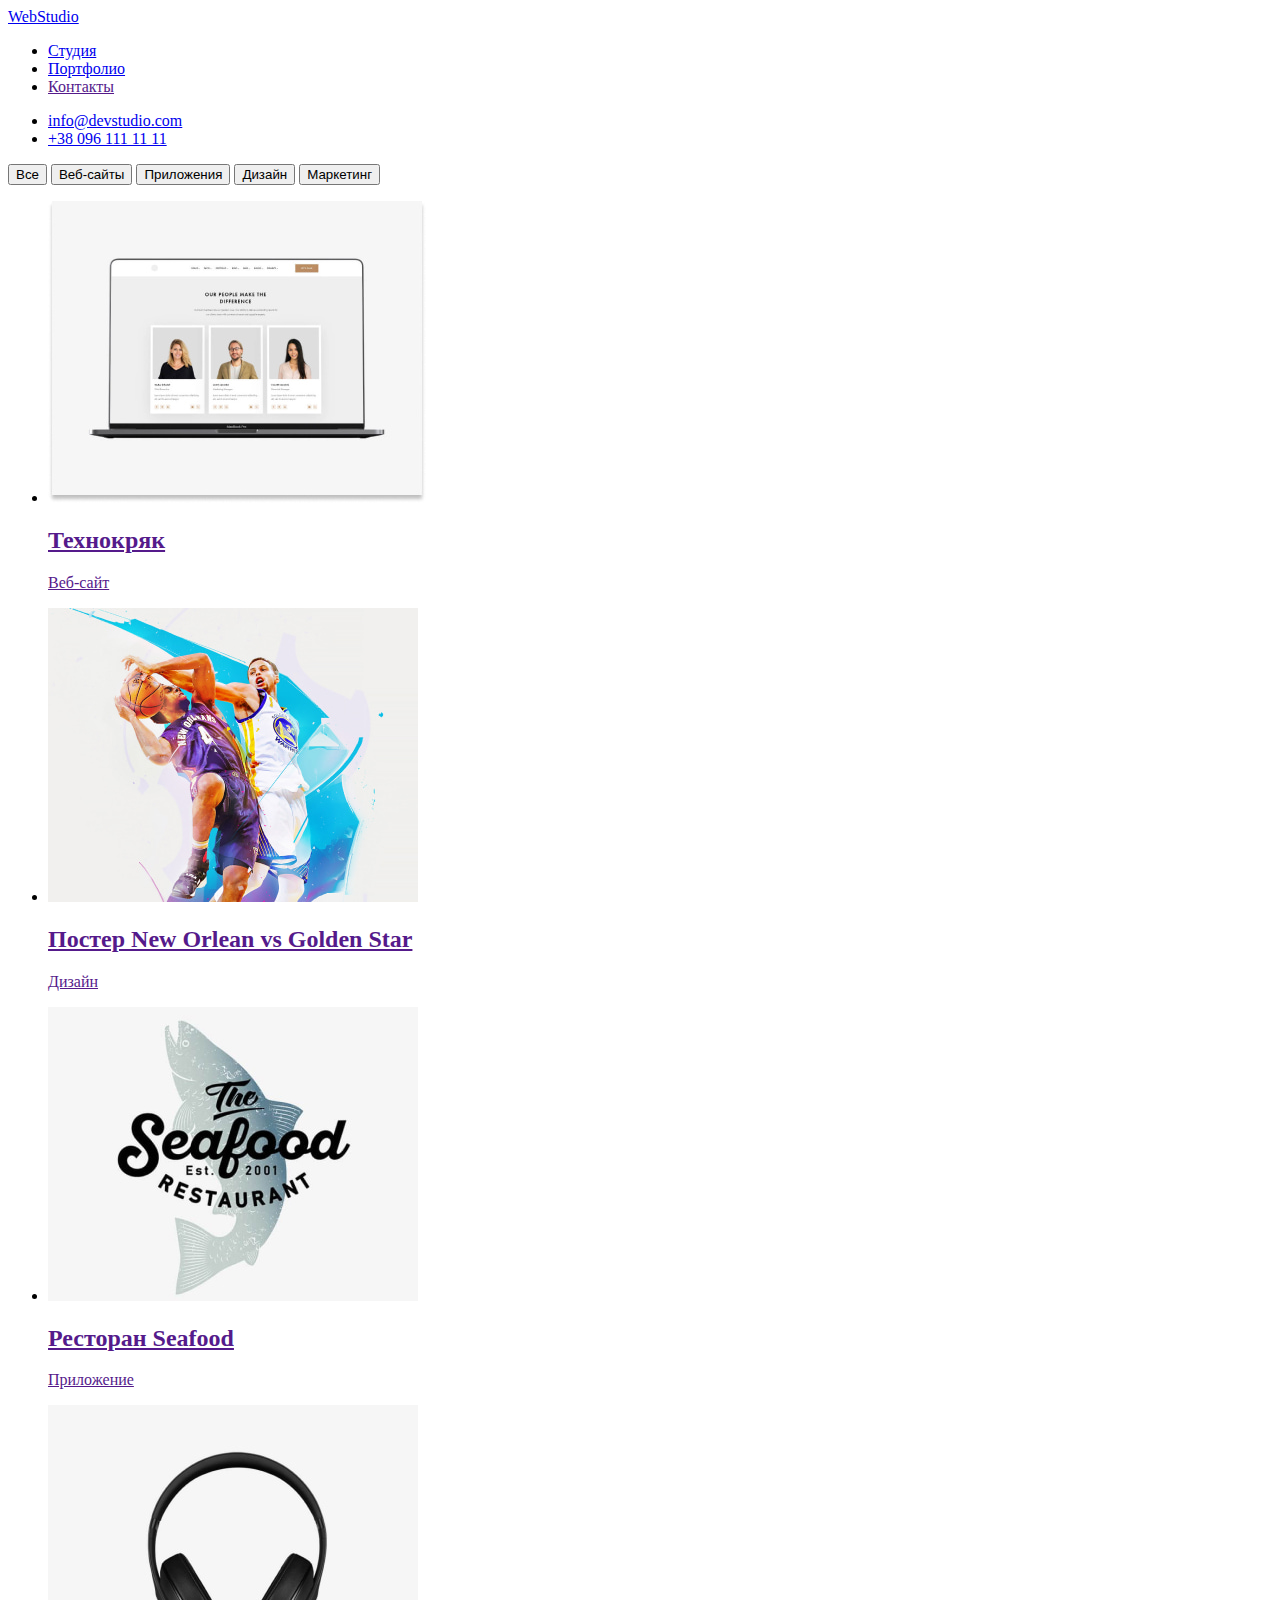
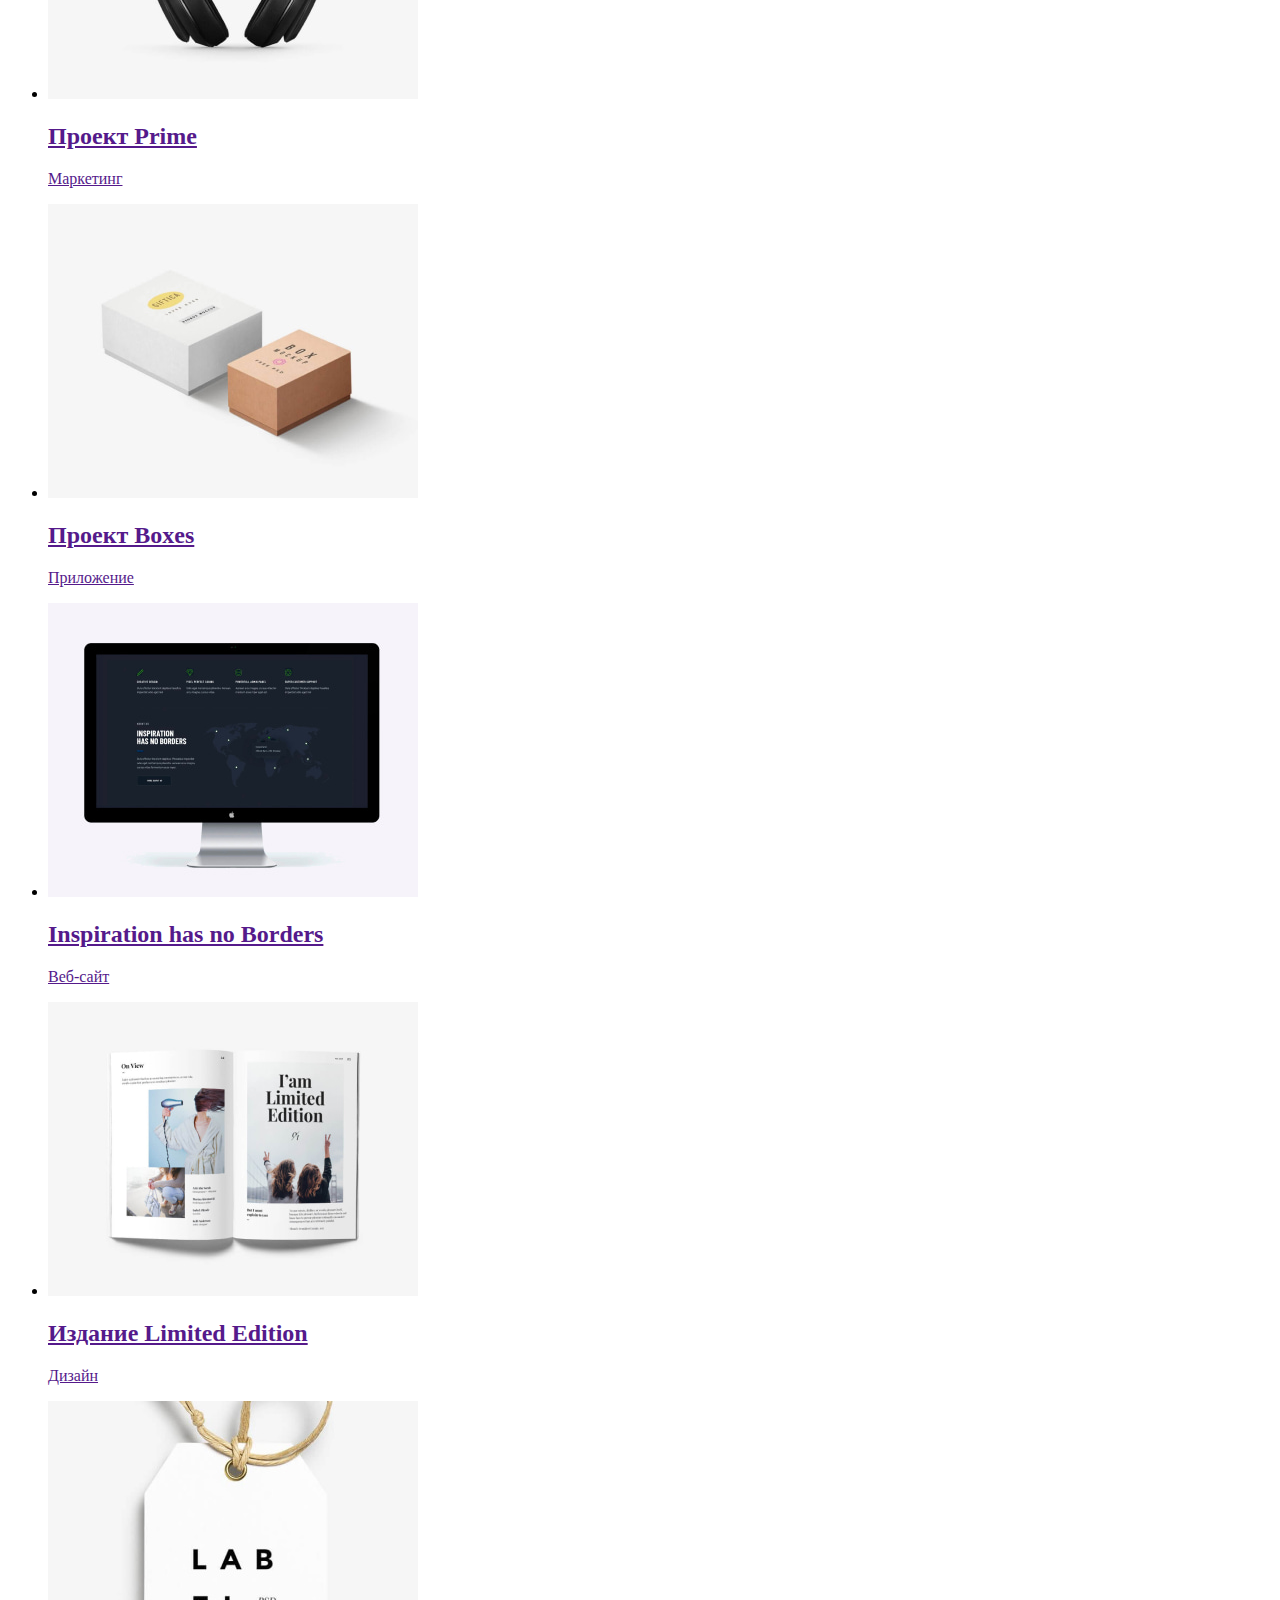
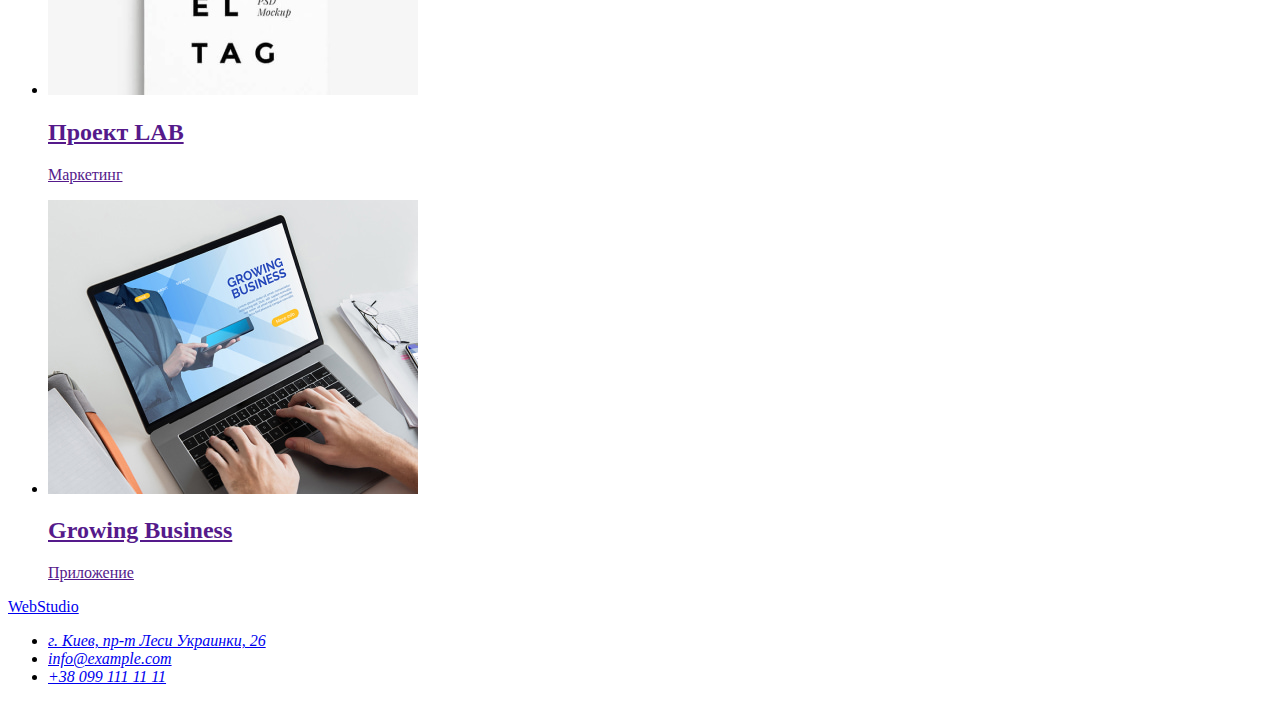
==== portfolio.html @ 4ef2dd2e "Add Portfolio HTML" ====
<!DOCTYPE html>
<html lang="en">
<head>
	<meta charset="UTF-8">
	<meta http-equiv="X-UA-Compatible" content="IE=edge">
	<meta name="viewport" content="width=device-width, initial-scale=1.0">
	<title>Portfolio</title>
</head>
<body>
	<!-- Хедер -->
	<header>
		<nav>
			<a href="./index.html" lang="en">WebStudio</a>
	
			<ul>
				<li><a href="/index.html">Студия</a></li>
				<li><a href="./portfolio.html">Портфолио</a></li>
				<li><a href="">Контакты</a></li>
			</ul>
		</nav>
		<ul>
			<li><a href="mailto:info@devstudio.com">info@devstudio.com</a></li>
			<li><a href="tel:+380961111111">+38 096 111 11 11</a></li>
		</ul>
	</header>
	<!-- Уникальный контент -->
	<main>
		<!-- Фильтр страницы "Портфолио" -->
		<section>
			<H1 hidden>Портфолио</H1>			
				<button type="button">Все</button>
				<button type="button">Веб-сайты</button>
				<button type="button">Приложения</button>
				<button type="button">Дизайн</button>
				<button type="button">Маркетинг</button>
			<!-- Портфолио -->
			<ul>
				<li>
					<a href="">
					<img src="./images/pf-img-1.jpg" alt="">
					<h2>Технокряк</h2>
					<p>Веб-сайт</p>
				</a>	
				</li>
				<li>
					<a href="">
					<img src="./images/pf-img-2.jpg" alt="">
					<h2>Постер New Orlean vs Golden Star</h2>
					<p>Дизайн</p>
					</a>
				</li>
				<li>
					<a href="">
					<img src="./images/pf-img-3.jpg" alt="">
					<h2>Ресторан Seafood</h2>
					<p>Приложение</p>
					</a>
				</li>
				<li>
					<a href="">
					<img src="./images/pf-img-4.jpg" alt="">
					<h2>Проект Prime</h2>
					<p>Маркетинг</p>
					</a>
				</li>
				<li>
					<a href="">
					<img src="./images/pf-img-5.jpg" alt="">
					<h2>Проект Boxes</h2>
					<p>Приложение</p>
					</a>					
				</li>
				<li>
					<a href="">
					<img src="./images/pf-img-6.jpg" alt="">
					<h2>Inspiration has no Borders</h2>
					<p>Веб-сайт</p>
					</a>					
				</li>
				<li>
					<a href="">
					<img src="./images/pf-img-7.jpg" alt="">
					<h2>Издание Limited Edition</h2>
					<p>Дизайн</p>
					</a>					
				</li>
				<li>
					<a href="">
					<img src="./images/pf-img-8.jpg" alt="">
					<h2>Проект LAB</h2>
					<p>Маркетинг</p>
					</a>
				</li>
				<li>
					<a href="">
					<img src="./images/pf-img-9.jpg" alt="">
					<h2>Growing Business</h2>
					<p>Приложение</p>
					</a>
				</li>
			</ul>
		</section>
	</main>
		<!-- Футер -->
		<footer>
			<a href="./index.html">WebStudio</a>
			<address>
				<ul>
					<li>
						<a href="https://goo.gl/maps/y68GMaV9kRyxERHZA" target="blank" rel="noopener noreferrer">г. Киев, пр-т
							Леси Украинки, 26</a>
					</li>
					<li>
						<a href="mailto:info@example.com">info@example.com</a>
					</li>
					<li>
						<a href="tel:+380991111111">+38 099 111 11 11</a>
					</li>
				</ul>
			</address>
		</footer>
</body>
</html>
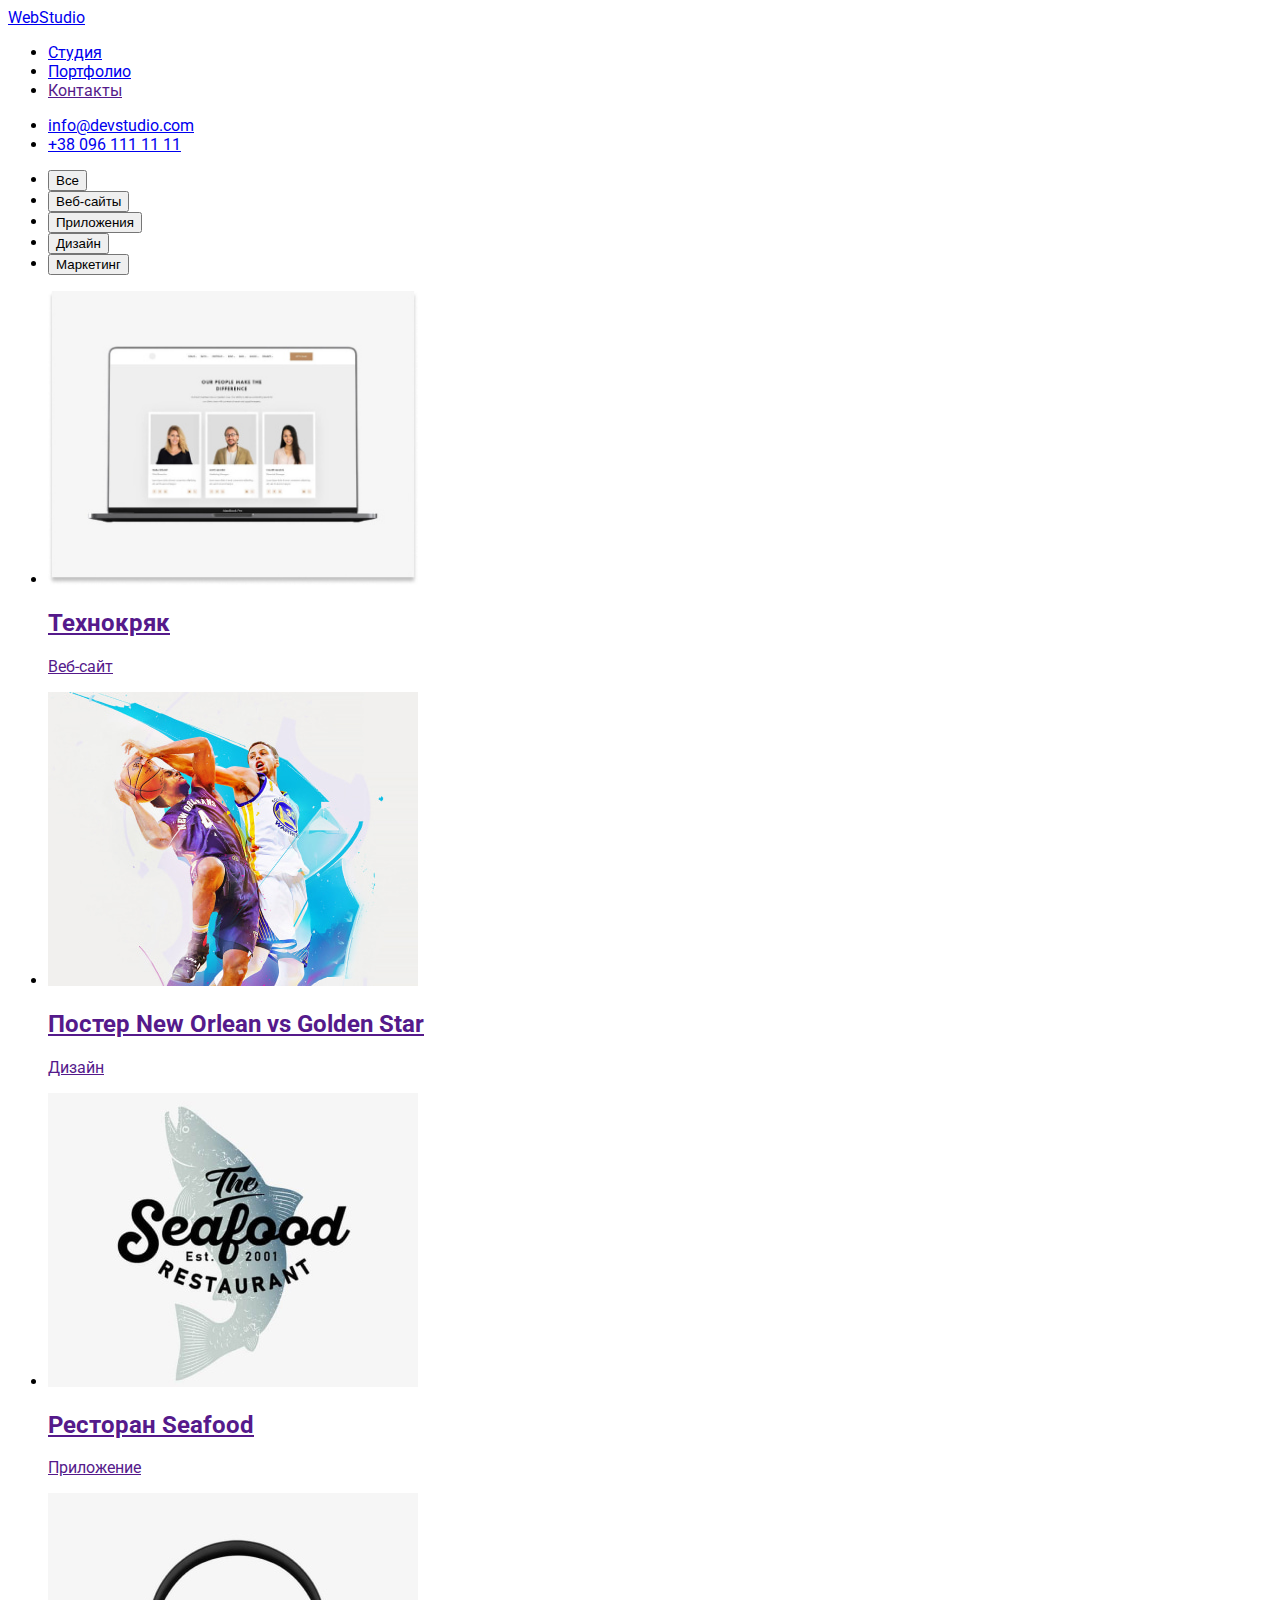
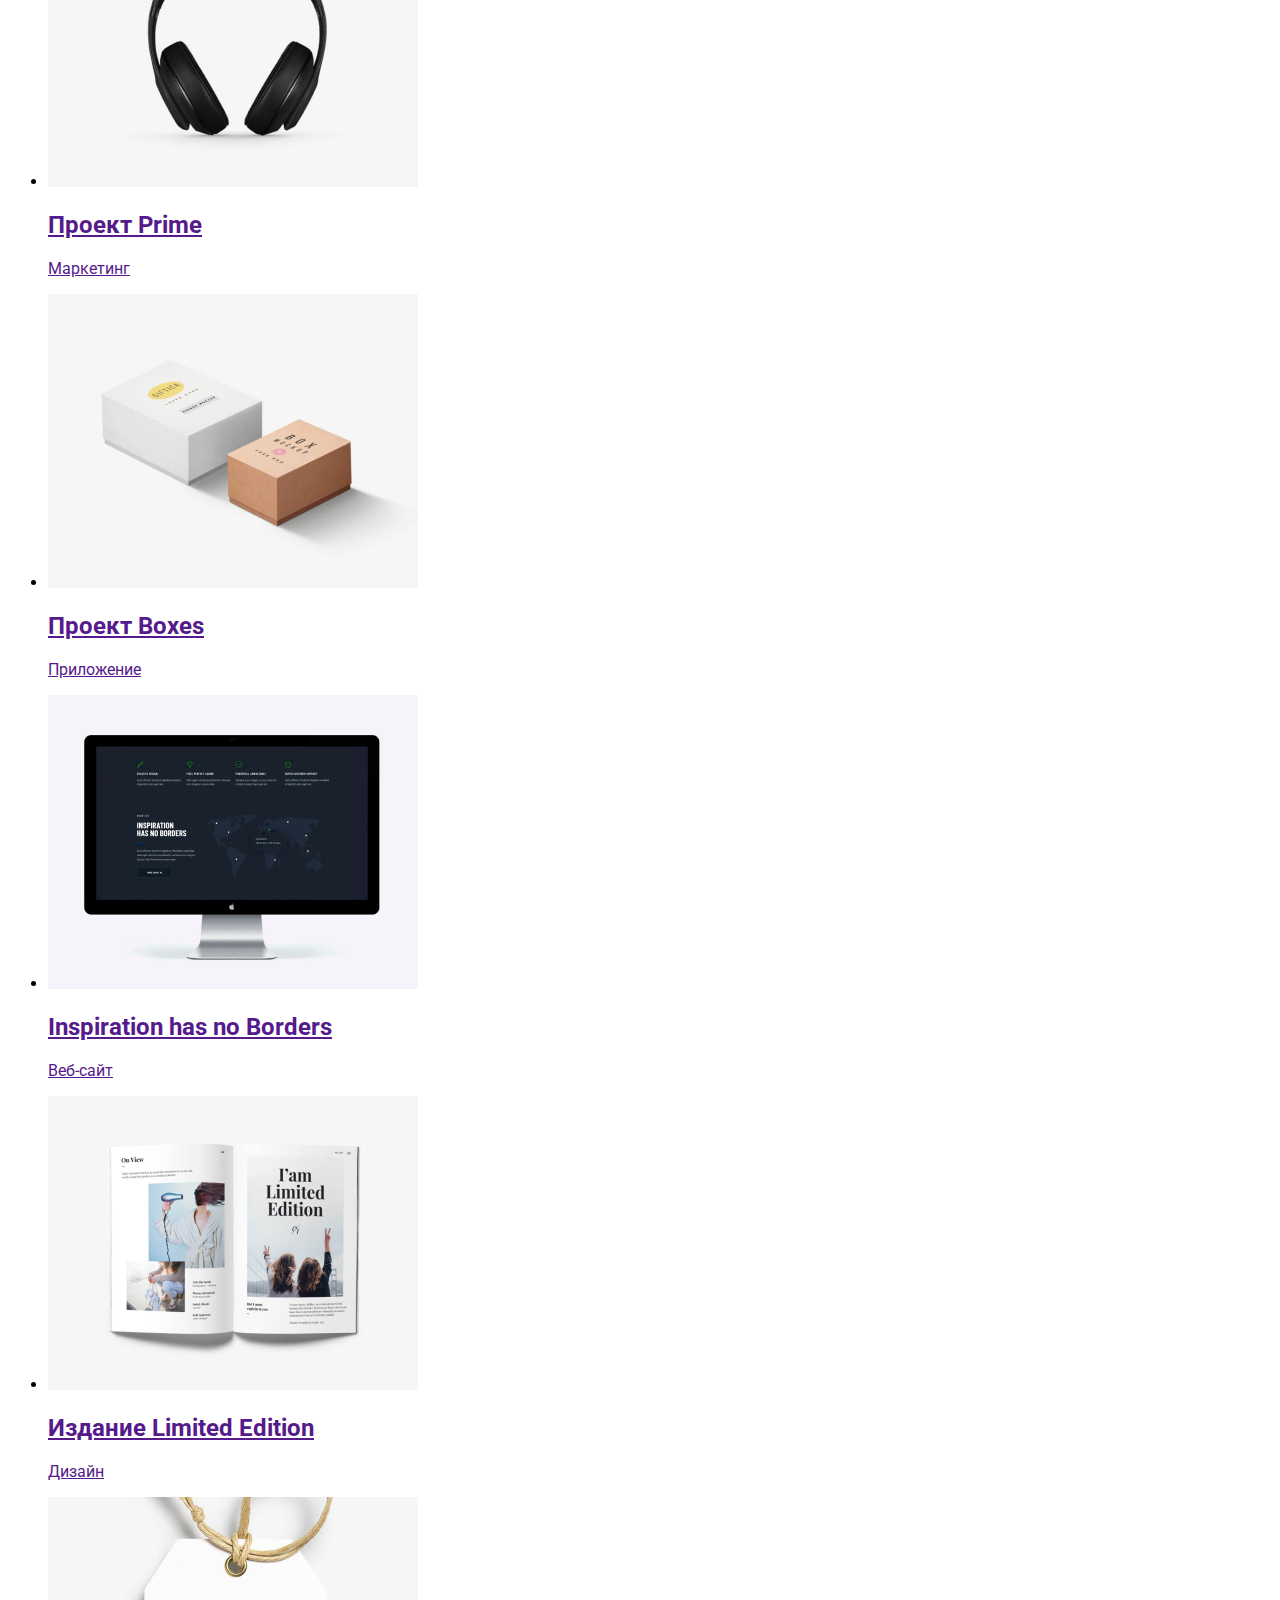
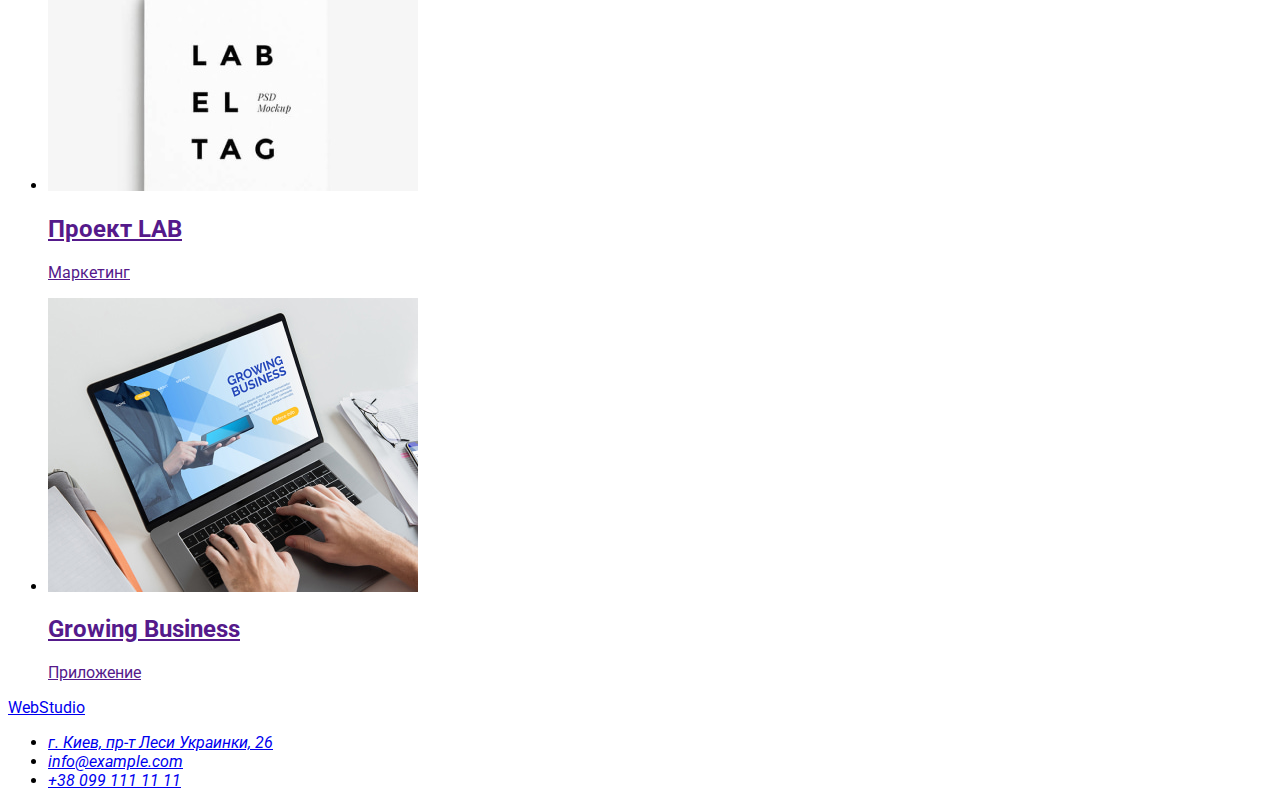
==== commit a88d3f76: "Добавление классов и файла стилей" ====
--- a/portfolio.html
+++ b/portfolio.html
@@ -5,119 +5,127 @@
 	<meta http-equiv="X-UA-Compatible" content="IE=edge">
 	<meta name="viewport" content="width=device-width, initial-scale=1.0">
 	<title>Portfolio</title>
+	<link rel="preconnect" href="https://fonts.googleapis.com">
+	<link rel="preconnect" href="https://fonts.gstatic.com" crossorigin>
+	<link
+		href="https://fonts.googleapis.com/css2?family=Raleway:wght@700&family=Roboto:wght@400;500;700;900&display=swap"
+		rel="stylesheet">
+	<link rel="stylesheet" href="./css/styles.css">
 </head>
+
 <body>
 	<!-- Хедер -->
-	<header>
-		<nav>
-			<a href="./index.html" lang="en">WebStudio</a>
-	
-			<ul>
-				<li><a href="/index.html">Студия</a></li>
-				<li><a href="./portfolio.html">Портфолио</a></li>
-				<li><a href="">Контакты</a></li>
+	<header class="header">
+		<nav class="nav">
+			<a class="header-logo" href="./index.html" lang="en">WebStudio</a>
+			<ul class="nav-list">
+				<li class="nav-link"><a href="./index.html">Студия</a></li>
+				<li class="nav-link"><a href="./portfolio.html">Портфолио</a></li>
+				<li class="nav-link"><a href="">Контакты</a></li>
 			</ul>
 		</nav>
-		<ul>
-			<li><a href="mailto:info@devstudio.com">info@devstudio.com</a></li>
-			<li><a href="tel:+380961111111">+38 096 111 11 11</a></li>
+		<ul class="auth-nav">
+			<li class="outh-link"><a class="outh-mail" href="mailto:info@devstudio.com">info@devstudio.com</a></li>
+			<li class="outh-link"><a class="header-phone" href="tel:+380961111111">+38 096 111 11 11</a></li>
 		</ul>
 	</header>
 	<!-- Уникальный контент -->
 	<main>
 		<!-- Фильтр страницы "Портфолио" -->
-		<section>
-			<H1 hidden>Портфолио</H1>			
-				<button type="button">Все</button>
-				<button type="button">Веб-сайты</button>
-				<button type="button">Приложения</button>
-				<button type="button">Дизайн</button>
-				<button type="button">Маркетинг</button>
+		<section class="portfolio">
+			<H1 class="portfolio-title" hidden>Портфолио</H1>
+			<ul>
+				<li><button class="portfolio-btn" type="button">Все</button></li>
+				<li><button class="portfolio-btn" type="button">Веб-сайты</button></li>
+				<li><button class="portfolio-btn" type="button">Приложения</button></li>
+				<li><button class="portfolio-btn" type="button">Дизайн</button></li>
+				<li><button class="portfolio-btn" type="button">Маркетинг</button></li>
+			</ul>
 			<!-- Портфолио -->
-			<ul>
-				<li>
+			<ul class="portfolio-list">
+				<li class="portfolio-item">
 					<a href="">
-					<img src="./images/pf-img-1.jpg" alt="">
-					<h2>Технокряк</h2>
-					<p>Веб-сайт</p>
-				</a>	
-				</li>
-				<li>
-					<a href="">
-					<img src="./images/pf-img-2.jpg" alt="">
-					<h2>Постер New Orlean vs Golden Star</h2>
-					<p>Дизайн</p>
+						<img src="./images/pf-img-1.jpg" alt="Ноутбук" width="370" height="294">
+						<h2 class="portfolio-item-ttl">Технокряк</h2>
+						<p class="portfolio-item-name">Веб-сайт</p>
 					</a>
 				</li>
-				<li>
+				<li class="portfolio-item">
 					<a href="">
-					<img src="./images/pf-img-3.jpg" alt="">
-					<h2>Ресторан Seafood</h2>
-					<p>Приложение</p>
+						<img src="./images/pf-img-2.jpg" alt="Два баскетболиста" width="370" height="294">
+						<h2 class="portfolio-item-ttl">Постер New Orlean vs Golden Star</h2>
+						<p class="portfolio-item-name">Дизайн</p>
 					</a>
 				</li>
-				<li>
+				<li class="portfolio-item">
 					<a href="">
-					<img src="./images/pf-img-4.jpg" alt="">
-					<h2>Проект Prime</h2>
-					<p>Маркетинг</p>
+						<img src="./images/pf-img-3.jpg" alt="Логотип ресторана" width="370" height="294">
+						<h2 class="portfolio-item-ttl">Ресторан Seafood</h2>
+						<p class="portfolio-item-name">Приложение</p>
 					</a>
 				</li>
-				<li>
+				<li class="portfolio-item">
 					<a href="">
-					<img src="./images/pf-img-5.jpg" alt="">
-					<h2>Проект Boxes</h2>
-					<p>Приложение</p>
-					</a>					
-				</li>
-				<li>
-					<a href="">
-					<img src="./images/pf-img-6.jpg" alt="">
-					<h2>Inspiration has no Borders</h2>
-					<p>Веб-сайт</p>
-					</a>					
-				</li>
-				<li>
-					<a href="">
-					<img src="./images/pf-img-7.jpg" alt="">
-					<h2>Издание Limited Edition</h2>
-					<p>Дизайн</p>
-					</a>					
-				</li>
-				<li>
-					<a href="">
-					<img src="./images/pf-img-8.jpg" alt="">
-					<h2>Проект LAB</h2>
-					<p>Маркетинг</p>
+						<img src="./images/pf-img-4.jpg" alt="Наушники" width="370" height="294">
+						<h2 class="portfolio-item-ttl">Проект Prime</h2>
+						<p class="portfolio-item-name">Маркетинг</p>
 					</a>
 				</li>
-				<li>
+				<li class="portfolio-item">
 					<a href="">
-					<img src="./images/pf-img-9.jpg" alt="">
-					<h2>Growing Business</h2>
-					<p>Приложение</p>
+						<img src="./images/pf-img-5.jpg" alt="Две коробки" width="370" height="294">
+						<h2 class="portfolio-item-ttl">Проект Boxes</h2>
+						<p class="portfolio-item-name">Приложение</p>
+					</a>
+				</li>
+				<li class="portfolio-item">
+					<a href="">
+						<img src="./images/pf-img-6.jpg" alt="Монитор компьютера" width="370" height="294">
+						<h2 class="portfolio-item-ttl">Inspiration has no Borders</h2>
+						<p class="portfolio-item-name">Веб-сайт</p>
+					</a>
+				</li>
+				<li class="portfolio-item">
+					<a href="">
+						<img src="./images/pf-img-7.jpg" alt="Открытая книга" width="370" height="294">
+						<h2 class="portfolio-item-ttl">Издание Limited Edition</h2>
+						<p class="portfolio-item-name">Дизайн</p>
+					</a>
+				</li>
+				<li class="portfolio-item">
+					<a href="">
+						<img src="./images/pf-img-8.jpg" alt="Бирка" width="370" height="294">
+						<h2 class="portfolio-item-ttl">Проект LAB</h2>
+						<p class="portfolio-item-name">Маркетинг</p>
+					</a>
+				</li>
+				<li class="portfolio-item">
+					<a href="">
+						<img src="./images/pf-img-9.jpg" alt="Работа за ноутбуком" width="370" height="294">
+						<h2 class="portfolio-item-ttl">Growing Business</h2>
+						<p class="portfolio-item-name">Приложение</p>
 					</a>
 				</li>
 			</ul>
 		</section>
 	</main>
-		<!-- Футер -->
-		<footer>
-			<a href="./index.html">WebStudio</a>
-			<address>
-				<ul>
-					<li>
-						<a href="https://goo.gl/maps/y68GMaV9kRyxERHZA" target="blank" rel="noopener noreferrer">г. Киев, пр-т
-							Леси Украинки, 26</a>
-					</li>
-					<li>
-						<a href="mailto:info@example.com">info@example.com</a>
-					</li>
-					<li>
-						<a href="tel:+380991111111">+38 099 111 11 11</a>
-					</li>
-				</ul>
-			</address>
-		</footer>
+	<!-- Футер -->
+	<footer class="footer">
+		<a class="footer-logo" href="./index.html">WebStudio</a>
+		<address class="address">
+			<ul class="address-list">
+				<li class="address-item">
+					<a class="address-link" href="https://goo.gl/maps/y68GMaV9kRyxERHZA" target="blank"
+						rel="noopener noreferrer">г. Киев, пр-т Леси Украинки, 26</a>
+				</li>
+				<li class="address-item">
+					<a class="address-mail" href="mailto:info@example.com">info@example.com</a>
+				</li>
+				<li class="address-item">
+					<a class="address-phone" href="tel:+380991111111">+38 099 111 11 11</a>
+				</li>
+			</ul>
+		</address>
+	</footer>
 </body>
 </html>--- a/css/styles.css
+++ b/css/styles.css
@@ -0,0 +1,9 @@
+/* 
+
+#212121 цвет заголовков текста
+#757575 увет текста в Р-шках
+
+*/
+body {
+  font-family: Roboto, sans-serif;
+}
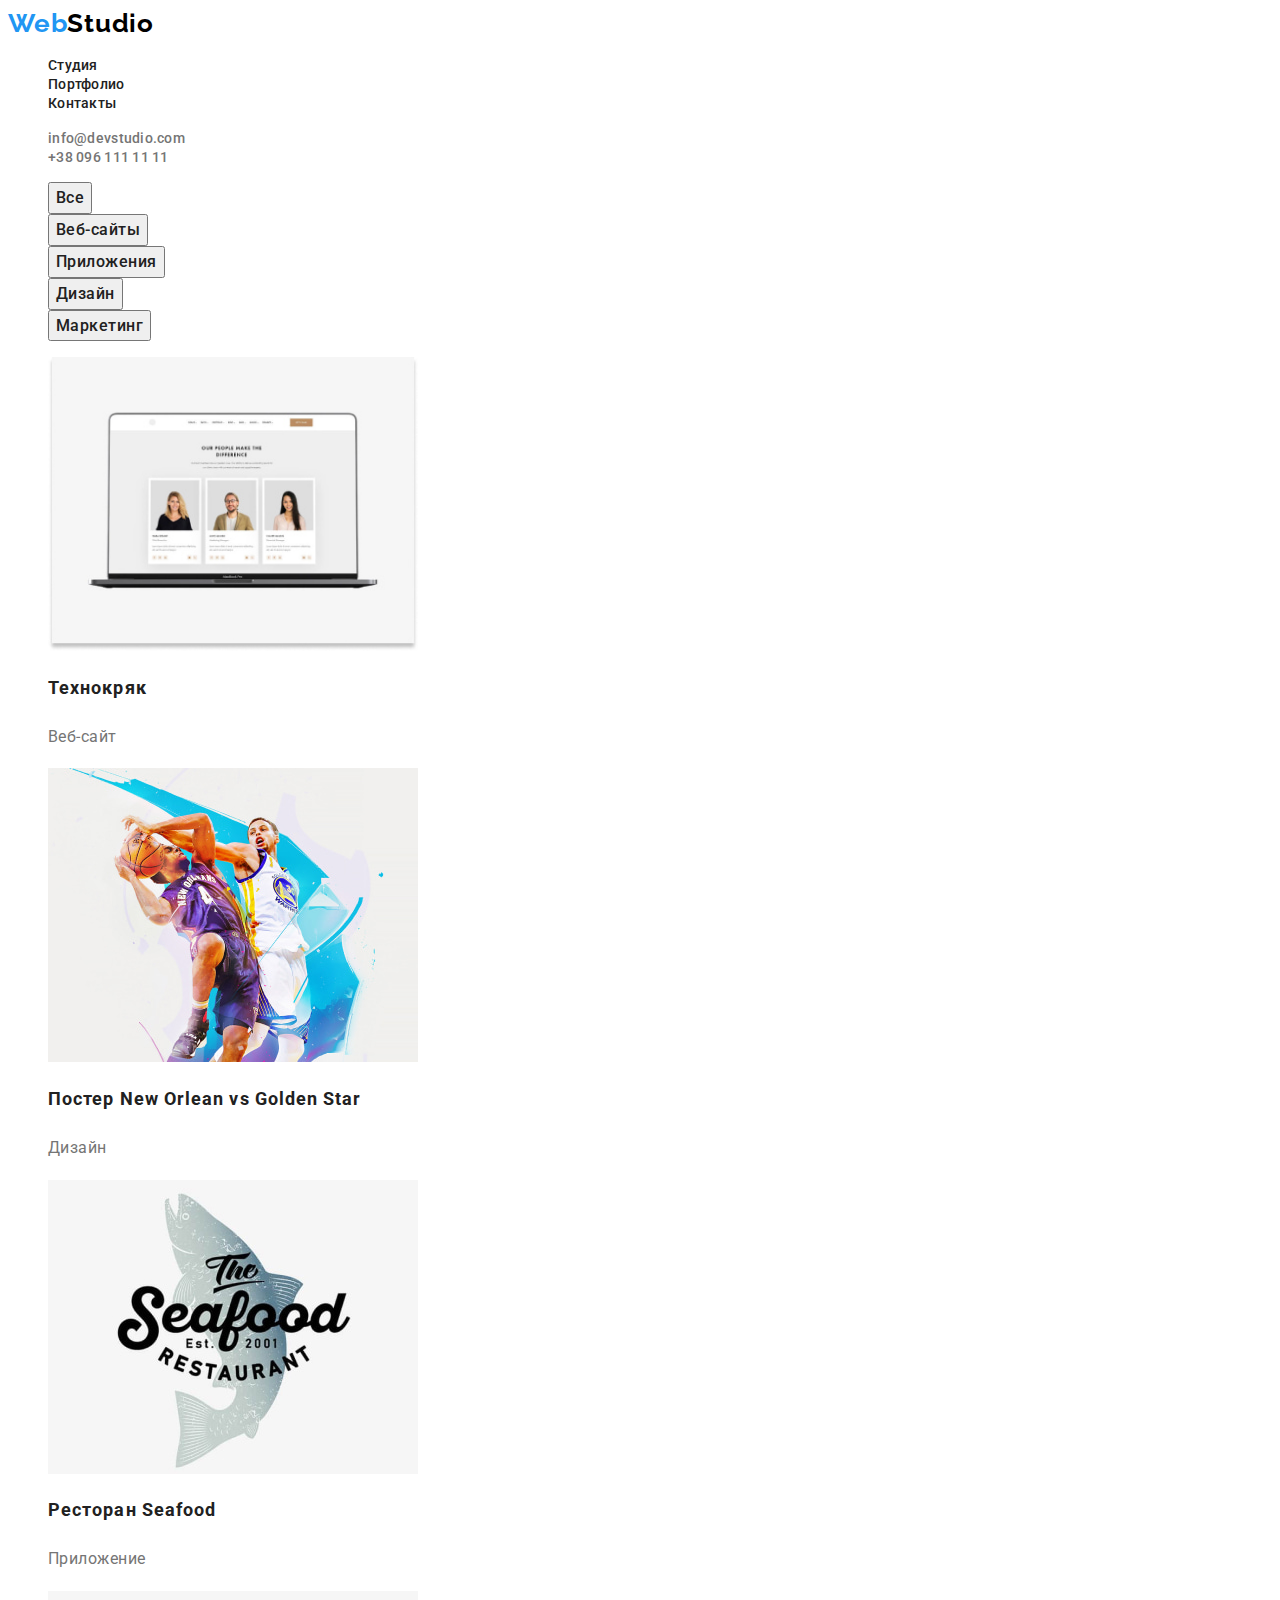
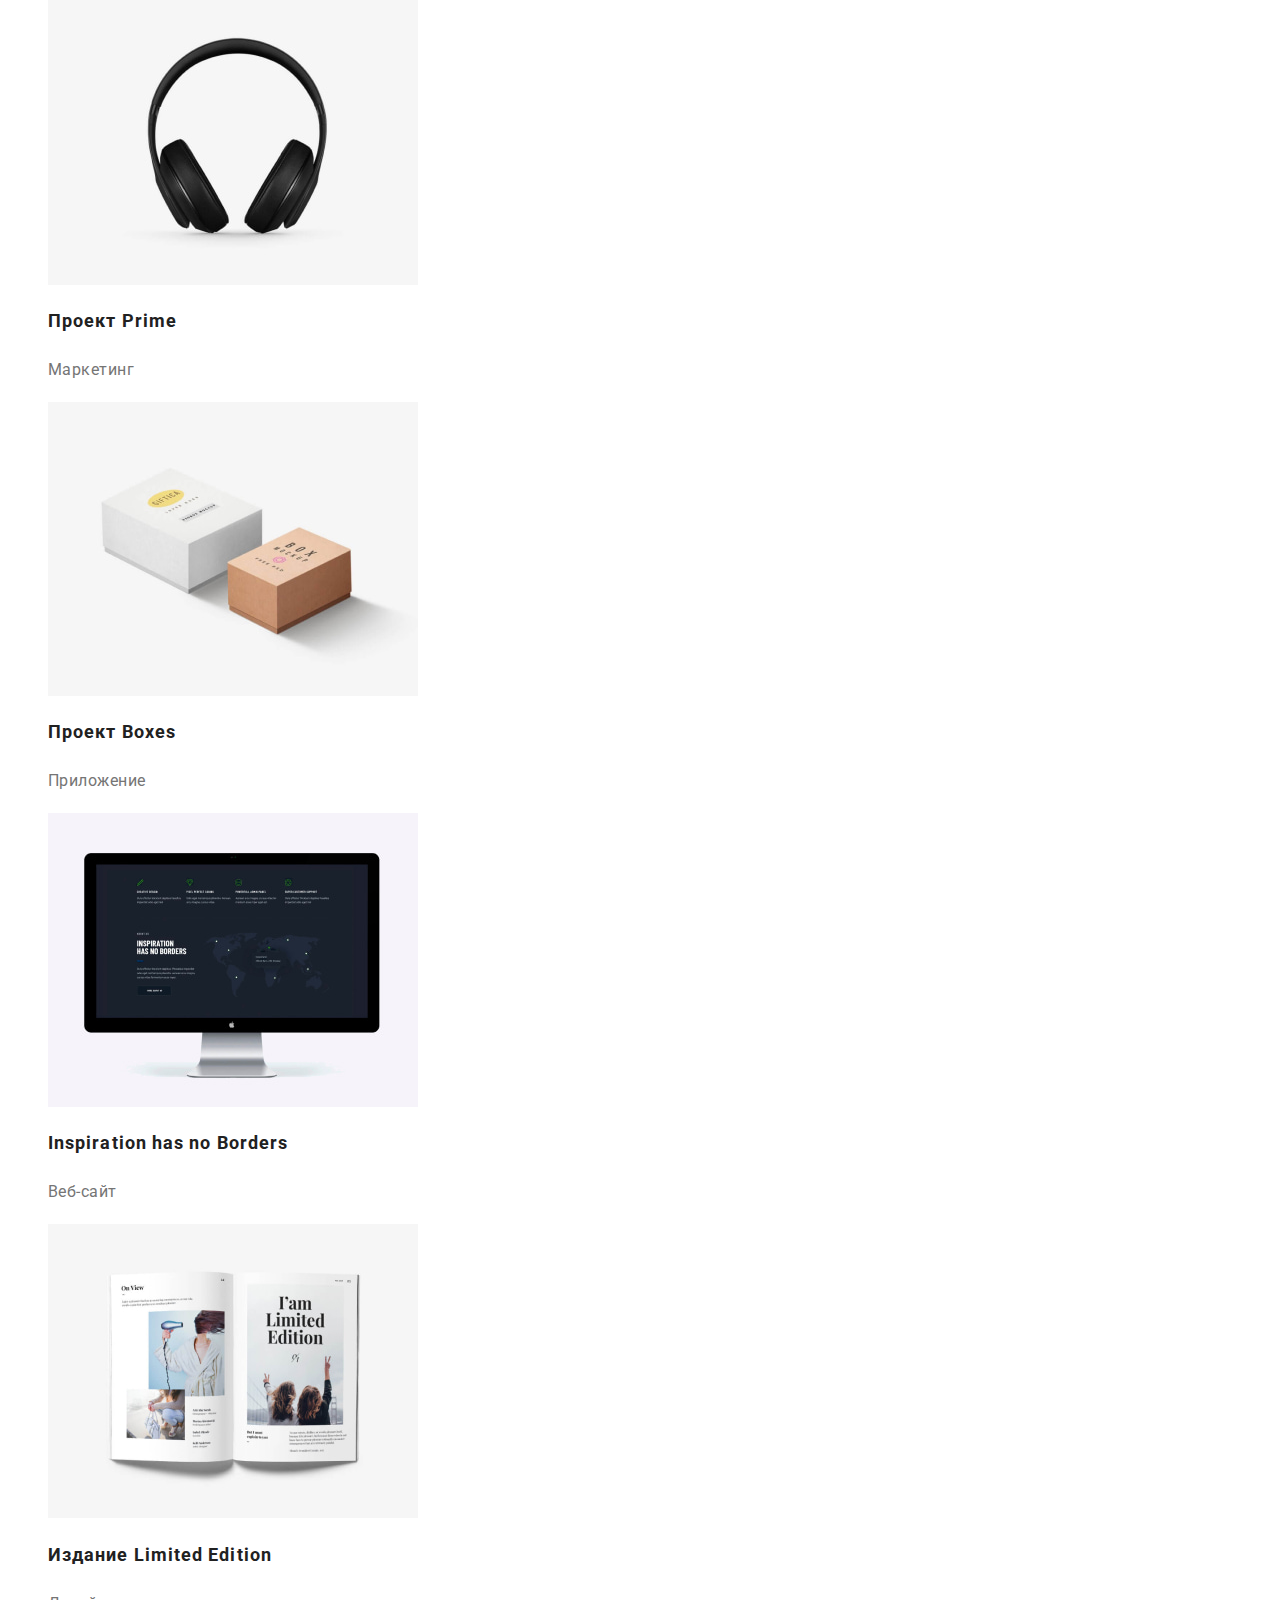
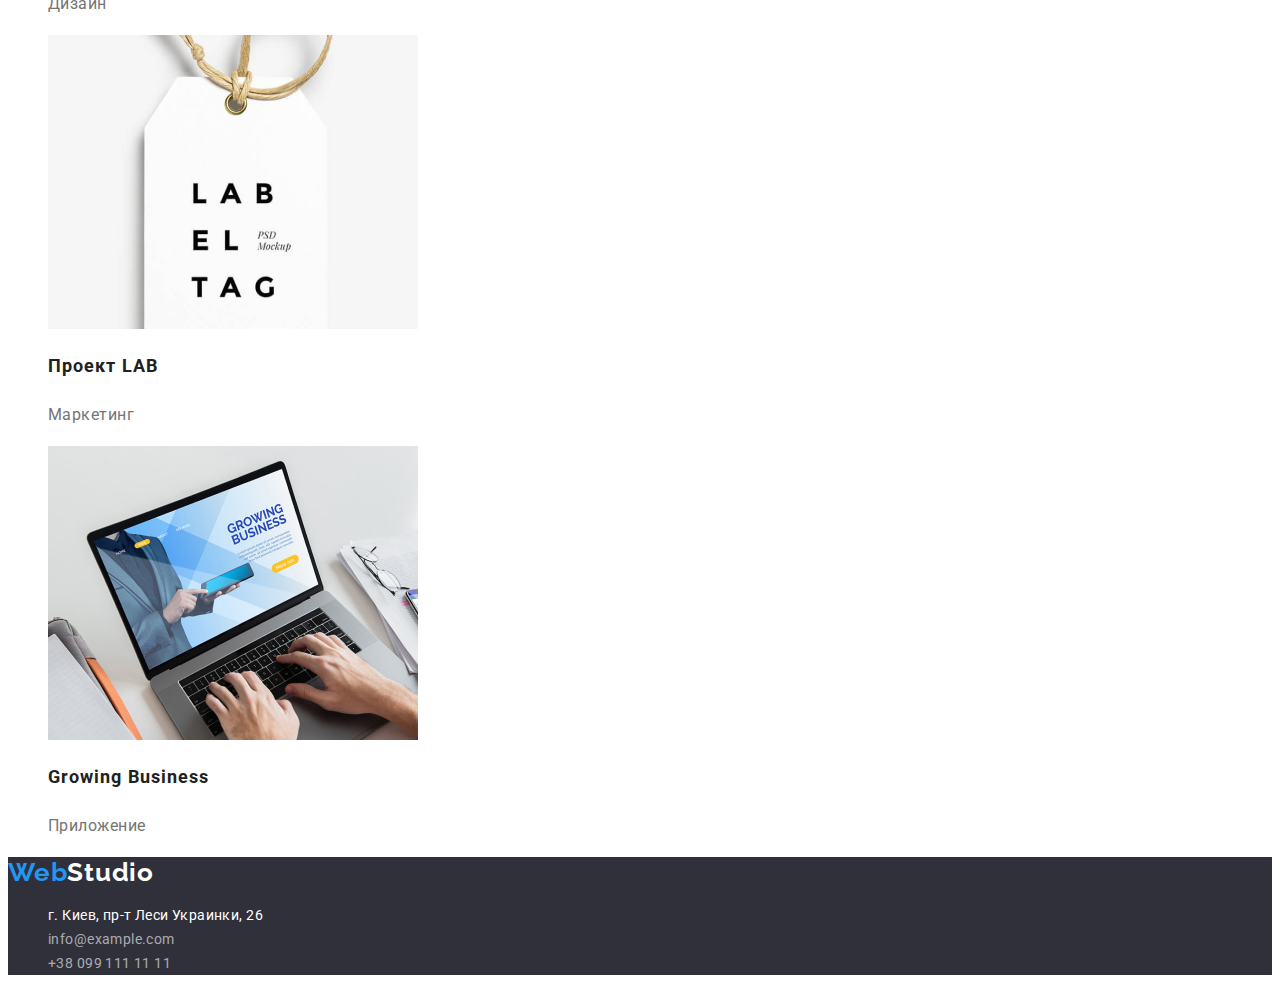
==== commit b3e9837b: "Добавление стилей" ====
--- a/portfolio.html
+++ b/portfolio.html
@@ -17,15 +17,16 @@
 	<!-- Хедер -->
 	<header class="header">
 		<nav class="nav">
-			<a class="header-logo" href="./index.html" lang="en">WebStudio</a>
+			<a class="header-logo" href="./index.html" lang="en"> <span class="logo-primary">Web</span><span
+					class="logo-secondary">Studio</span></a>
 			<ul class="nav-list">
-				<li class="nav-link"><a href="./index.html">Студия</a></li>
-				<li class="nav-link"><a href="./portfolio.html">Портфолио</a></li>
-				<li class="nav-link"><a href="">Контакты</a></li>
+				<li class="nav-link"><a class="nav-link-txt" href="./index.html">Студия</a></li>
+				<li class="nav-link"><a class="nav-link-txt" href="./portfolio.html">Портфолио</a></li>
+				<li class="nav-link"><a class="nav-link-txt" href="">Контакты</a></li>
 			</ul>
 		</nav>
 		<ul class="auth-nav">
-			<li class="outh-link"><a class="outh-mail" href="mailto:info@devstudio.com">info@devstudio.com</a></li>
+			<li class="outh-link"><a class="header-mail" href="mailto:info@devstudio.com">info@devstudio.com</a></li>
 			<li class="outh-link"><a class="header-phone" href="tel:+380961111111">+38 096 111 11 11</a></li>
 		</ul>
 	</header>
@@ -33,8 +34,8 @@
 	<main>
 		<!-- Фильтр страницы "Портфолио" -->
 		<section class="portfolio">
-			<H1 class="portfolio-title" hidden>Портфолио</H1>
-			<ul>
+			<H1 class="portfolio-title">Портфолио</H1>
+			<ul class="portfolio-list">
 				<li><button class="portfolio-btn" type="button">Все</button></li>
 				<li><button class="portfolio-btn" type="button">Веб-сайты</button></li>
 				<li><button class="portfolio-btn" type="button">Приложения</button></li>
@@ -44,63 +45,63 @@
 			<!-- Портфолио -->
 			<ul class="portfolio-list">
 				<li class="portfolio-item">
-					<a href="">
+					<a class="portfolio-card" href="">
 						<img src="./images/pf-img-1.jpg" alt="Ноутбук" width="370" height="294">
 						<h2 class="portfolio-item-ttl">Технокряк</h2>
 						<p class="portfolio-item-name">Веб-сайт</p>
 					</a>
 				</li>
 				<li class="portfolio-item">
-					<a href="">
+					<a class="portfolio-card" href="">
 						<img src="./images/pf-img-2.jpg" alt="Два баскетболиста" width="370" height="294">
 						<h2 class="portfolio-item-ttl">Постер New Orlean vs Golden Star</h2>
 						<p class="portfolio-item-name">Дизайн</p>
 					</a>
 				</li>
 				<li class="portfolio-item">
-					<a href="">
+					<a class="portfolio-card" href="">
 						<img src="./images/pf-img-3.jpg" alt="Логотип ресторана" width="370" height="294">
 						<h2 class="portfolio-item-ttl">Ресторан Seafood</h2>
 						<p class="portfolio-item-name">Приложение</p>
 					</a>
 				</li>
 				<li class="portfolio-item">
-					<a href="">
+					<a class="portfolio-card" href="">
 						<img src="./images/pf-img-4.jpg" alt="Наушники" width="370" height="294">
 						<h2 class="portfolio-item-ttl">Проект Prime</h2>
 						<p class="portfolio-item-name">Маркетинг</p>
 					</a>
 				</li>
 				<li class="portfolio-item">
-					<a href="">
+					<a class="portfolio-card" href="">
 						<img src="./images/pf-img-5.jpg" alt="Две коробки" width="370" height="294">
 						<h2 class="portfolio-item-ttl">Проект Boxes</h2>
 						<p class="portfolio-item-name">Приложение</p>
 					</a>
 				</li>
 				<li class="portfolio-item">
-					<a href="">
+					<a class="portfolio-card" href="">
 						<img src="./images/pf-img-6.jpg" alt="Монитор компьютера" width="370" height="294">
 						<h2 class="portfolio-item-ttl">Inspiration has no Borders</h2>
 						<p class="portfolio-item-name">Веб-сайт</p>
 					</a>
 				</li>
 				<li class="portfolio-item">
-					<a href="">
+					<a class="portfolio-card" href="">
 						<img src="./images/pf-img-7.jpg" alt="Открытая книга" width="370" height="294">
 						<h2 class="portfolio-item-ttl">Издание Limited Edition</h2>
 						<p class="portfolio-item-name">Дизайн</p>
 					</a>
 				</li>
 				<li class="portfolio-item">
-					<a href="">
+					<a class="portfolio-card" href="">
 						<img src="./images/pf-img-8.jpg" alt="Бирка" width="370" height="294">
 						<h2 class="portfolio-item-ttl">Проект LAB</h2>
 						<p class="portfolio-item-name">Маркетинг</p>
 					</a>
 				</li>
 				<li class="portfolio-item">
-					<a href="">
+					<a class="portfolio-card" href="">
 						<img src="./images/pf-img-9.jpg" alt="Работа за ноутбуком" width="370" height="294">
 						<h2 class="portfolio-item-ttl">Growing Business</h2>
 						<p class="portfolio-item-name">Приложение</p>
@@ -111,7 +112,8 @@
 	</main>
 	<!-- Футер -->
 	<footer class="footer">
-		<a class="footer-logo" href="./index.html">WebStudio</a>
+		<a class="footer-logo" href="./index.html"> <span class="footer-logo-prim">Web</span><span
+				class="footer-logo-sec">Studio</span> </a>
 		<address class="address">
 			<ul class="address-list">
 				<li class="address-item">
--- a/css/styles.css
+++ b/css/styles.css
@@ -1,9 +1,254 @@
-/* 
-
-#212121 цвет заголовков текста
-#757575 увет текста в Р-шках
-
-*/
+:root {
+  /* Основные шрифтыы */
+  --main-font: Roboto, sans-serif;
+  --secondary-font: Raleway, sans-serif;
+  /* Цвет Текста */
+  --main-font-color: #212121;
+  --secondary-font-color: #757575;
+  /* Цвет фона */
+  --main-bg-color: #ffffff;
+  --secondary-bg-color: #2f303a;
+  /* Цвет Выделения */
+  --accent-color: #2196f3;
+}
+
 body {
-  font-family: Roboto, sans-serif;
-}
+  font-family: var(--main-font);
+  color: var(--main-font-color);
+  background-color: var(--main-bg-color);
+}
+/* Хедер */
+
+/* Лого */
+.logo-primary,
+.logo-secondary {
+  font-family: var(--secondary-font);
+  font-weight: bold;
+  font-size: 26px;
+  line-height: 1.19;
+  letter-spacing: 0.03em;
+  color: #000000;
+}
+.header-logo {
+  text-decoration: none;
+}
+.logo-primary {
+  color: var(--accent-color);
+}
+
+/* Основаная навигация */
+.nav-link {
+  list-style-type: none;
+}
+.nav-link-txt {
+  font-family: var(--main-font);
+  font-weight: 500;
+  font-size: 14px;
+  line-height: 1.14;
+  letter-spacing: 0.02em;
+  color: #212121;
+  text-decoration: none;
+}
+.nav-link-txt:focus,
+.nav-link-txt:hover {
+  color: var(--accent-color);
+}
+
+/* Контактные данные */
+.outh-link {
+  list-style-type: none;
+}
+.header-mail,
+.header-phone {
+  font-family: var(--main-font);
+  font-weight: 500;
+  font-size: 14px;
+  line-height: 1.14;
+  letter-spacing: 0.02em;
+  color: var(--secondary-font-color);
+  text-decoration: none;
+}
+.header-phone:focus,
+.header-phone:hover,
+.header-mail:hover,
+.header-mail:focus {
+  color: var(--accent-color);
+}
+
+/* Уникальный контент страницы */
+.hero {
+  background-color: var(--secondary-bg-color);
+}
+.heto-title {
+  font-weight: 900;
+  font-size: 44px;
+  line-height: 1.36;
+  text-align: center;
+  letter-spacing: 0.06em;
+  text-transform: uppercase;
+  color: #ffffff;
+}
+.hero-btn {
+  font-family: var(--main-font);
+  font-style: normal;
+  font-weight: bold;
+  font-size: 16px;
+  line-height: 1.88;
+  display: flex;
+  align-items: center;
+  text-align: center;
+  letter-spacing: 0.06em;
+  color: #ffffff;
+  background-color: var(--accent-color);
+  cursor: pointer;
+}
+.hero-btn:hover,
+.hero-btn:focus {
+  background-color: #188ce8;
+}
+
+/* Наши особенности */
+.features-item {
+  list-style-type: none;
+}
+.features-caption {
+  font-weight: bold;
+  font-size: 14px;
+  line-height: 1.14;
+  letter-spacing: 0.03em;
+  text-transform: uppercase;
+}
+.features-text {
+  font-size: 14px;
+  line-height: 1.71;
+  letter-spacing: 0.03em;
+  color: var(--secondary-font-color);
+}
+/* Чем мы занимаемся */
+.about-list {
+  list-style-type: none;
+}
+/* Наша команда */
+.about-title,
+.team-title {
+  font-weight: bold;
+  font-size: 36px;
+  line-height: 1.17;
+  letter-spacing: 0.03em;
+}
+.team-list {
+  list-style-type: none;
+}
+.team-card-name {
+  font-weight: 500;
+  font-size: 16px;
+  line-height: 1.19;
+  letter-spacing: 0.03em;
+}
+.team-card-txt {
+  font-size: 16px;
+  line-height: 1.19;
+  letter-spacing: 0.03em;
+  color: var(--secondary-font-color);
+}
+
+/* Футер */
+.footer {
+  background-color: var(--secondary-bg-color);
+}
+.footer-logo-prim,
+.footer-logo-sec {
+  font-family: var(--secondary-font);
+  font-weight: bold;
+  font-size: 26px;
+  line-height: 1.19;
+  letter-spacing: 0.03em;
+  color: var(--accent-color);
+}
+.footer-logo {
+  text-decoration: none;
+}
+.footer-logo-sec {
+  color: #ffffff;
+}
+.address-item {
+  list-style-type: none;
+}
+.address-link {
+  font-family: var(--main-font);
+  font-style: normal;
+  font-size: 14px;
+  line-height: 1.71;
+  letter-spacing: 0.03em;
+  color: #ffffff;
+  text-decoration: none;
+}
+.address-mail,
+.address-phone {
+  font-family: var(--main-font);
+  font-style: normal;
+  font-size: 14px;
+  line-height: 24px;
+  letter-spacing: 0.03em;
+  color: rgba(255, 255, 255, 0.6);
+  text-decoration: none;
+}
+.address-mail:hover,
+.address-mail:focus,
+.address-phone:hover,
+.address-phone:focus,
+.address-link:hover,
+.address-link:focus {
+  color: var(--accent-color);
+}
+
+/* Портфолио */
+.portfolio-list {
+  list-style-type: none;
+}
+.portfolio-btn {
+  font-family: var(--main-font);
+  font-style: normal;
+  font-weight: 500;
+  font-size: 16px;
+  line-height: 1.62;
+  text-align: center;
+  letter-spacing: 0.03em;
+  color: #212121;
+}
+.portfolio-btn:hover,
+.portfolio-btn:focus {
+  color: #ffffff;
+  background-color: var(--accent-color);
+  cursor: pointer;
+}
+.portfolio-card {
+  text-decoration: none;
+}
+.portfolio-item-ttl {
+  font-weight: bold;
+  font-size: 18px;
+  line-height: 2;
+  letter-spacing: 0.06em;
+  color: #212121;
+}
+.portfolio-item-name {
+  font-size: 16px;
+  line-height: 1.88;
+  letter-spacing: 0.03em;
+  color: #757575;
+}
+/* Скрытие логических заголовков */
+.features-title,
+.portfolio-title {
+  position: absolute;
+  width: 1px;
+  height: 1px;
+  margin: -1px;
+  border: 0;
+  padding: 0;
+  white-space: nowrap;
+  clip-path: inset(100%);
+  clip: rect(0 0 0 0);
+  overflow: hidden;
+}
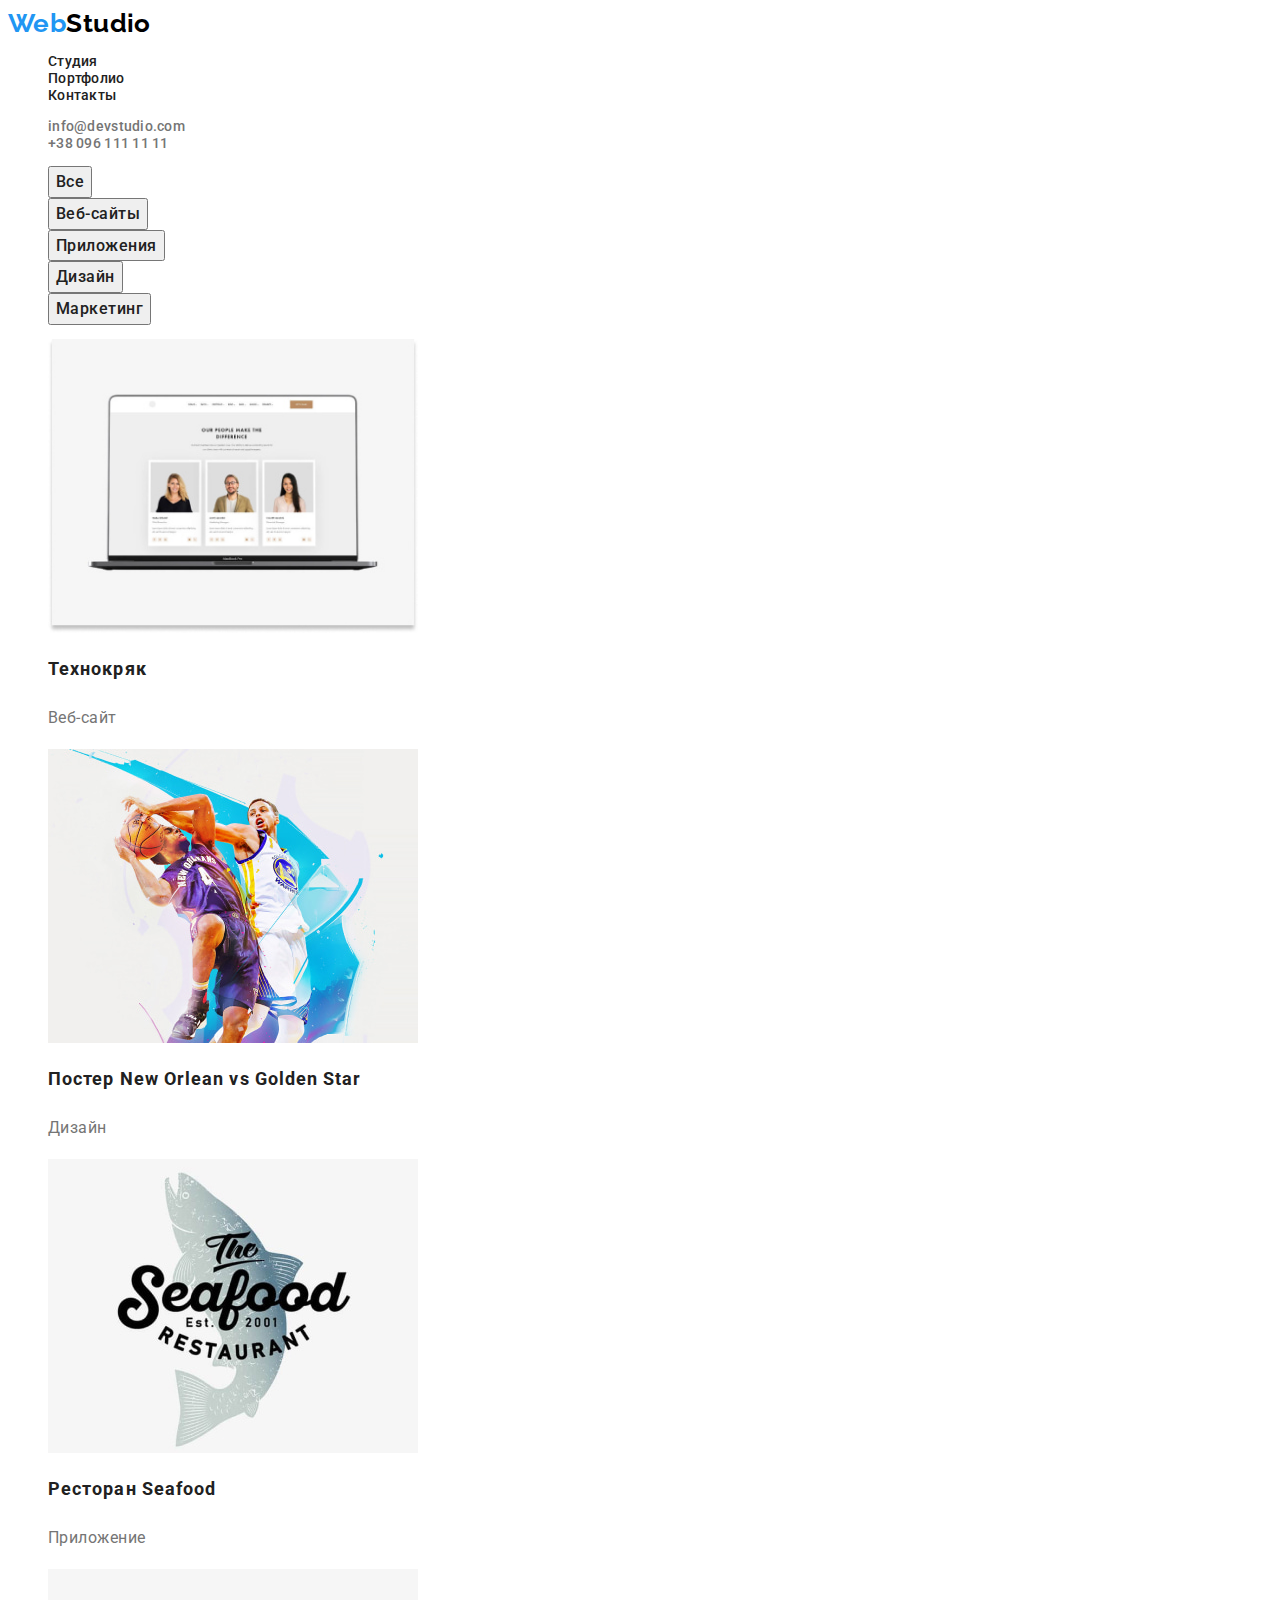
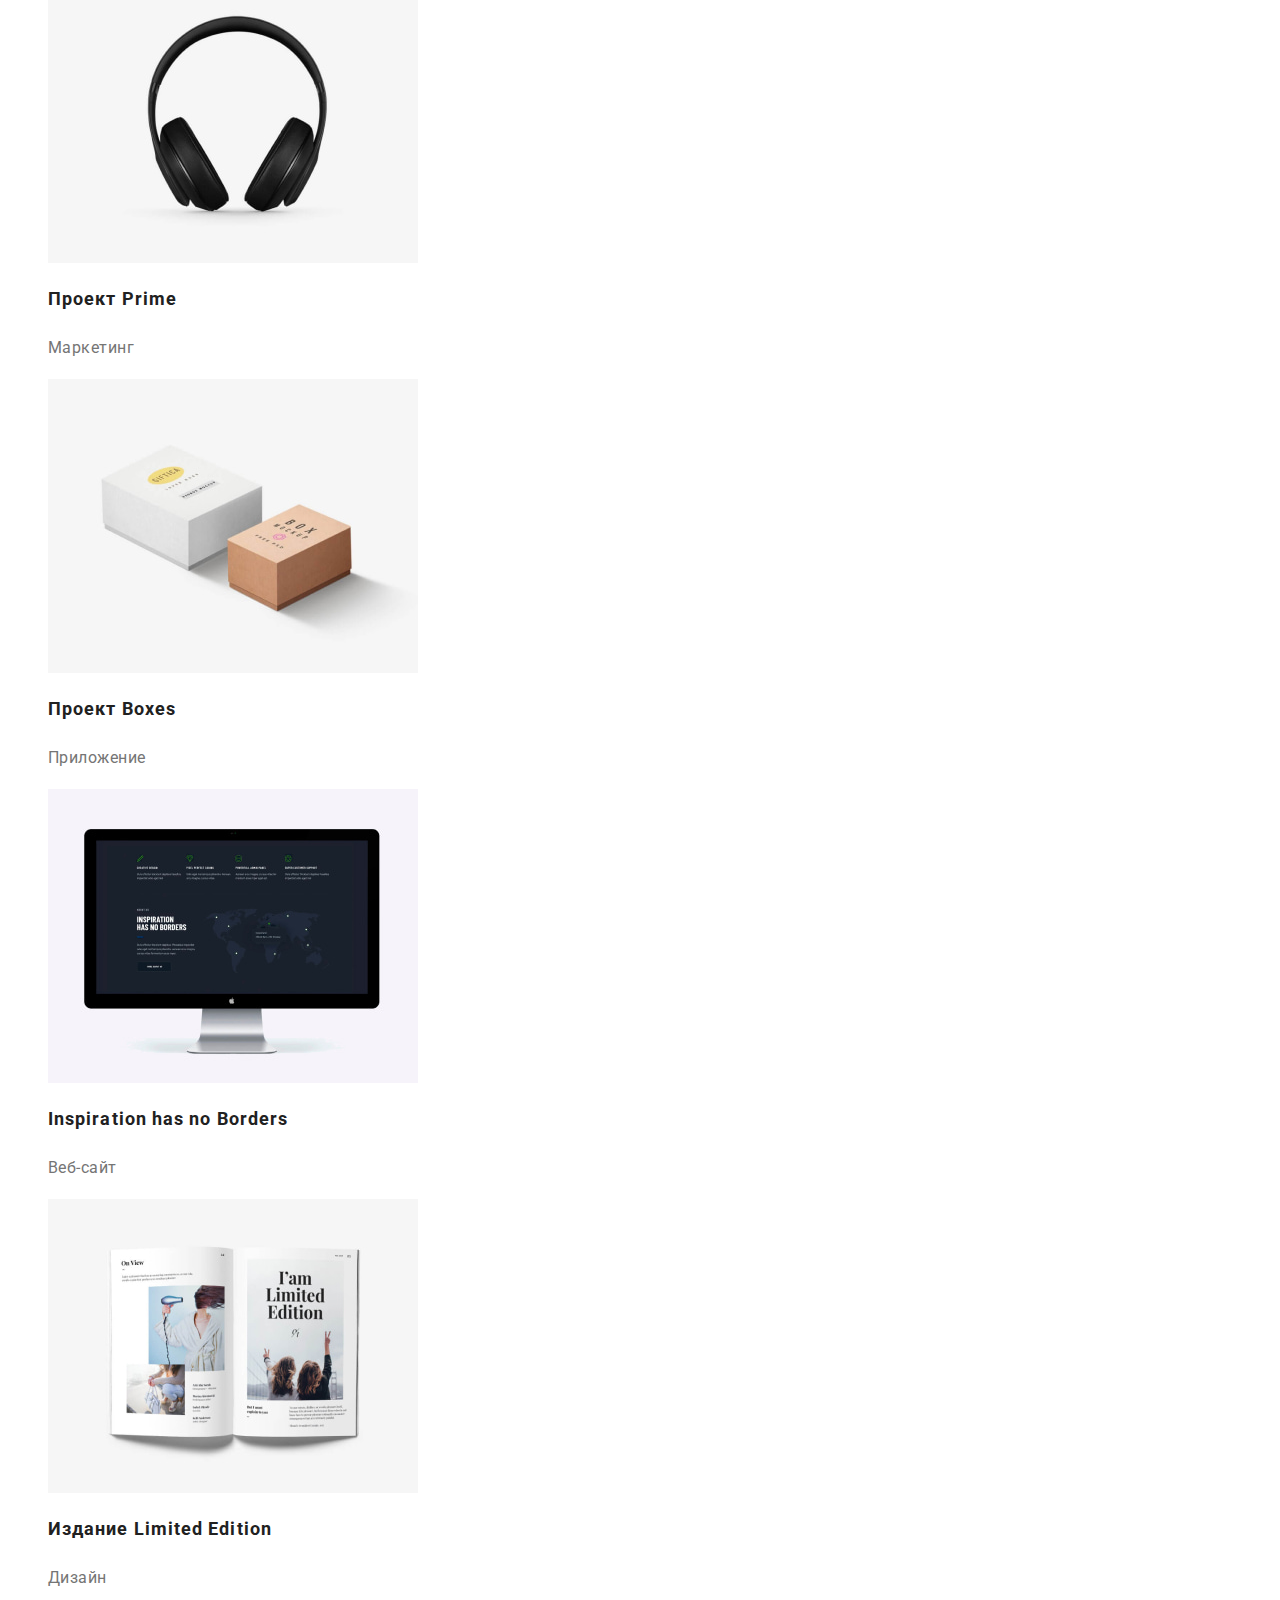
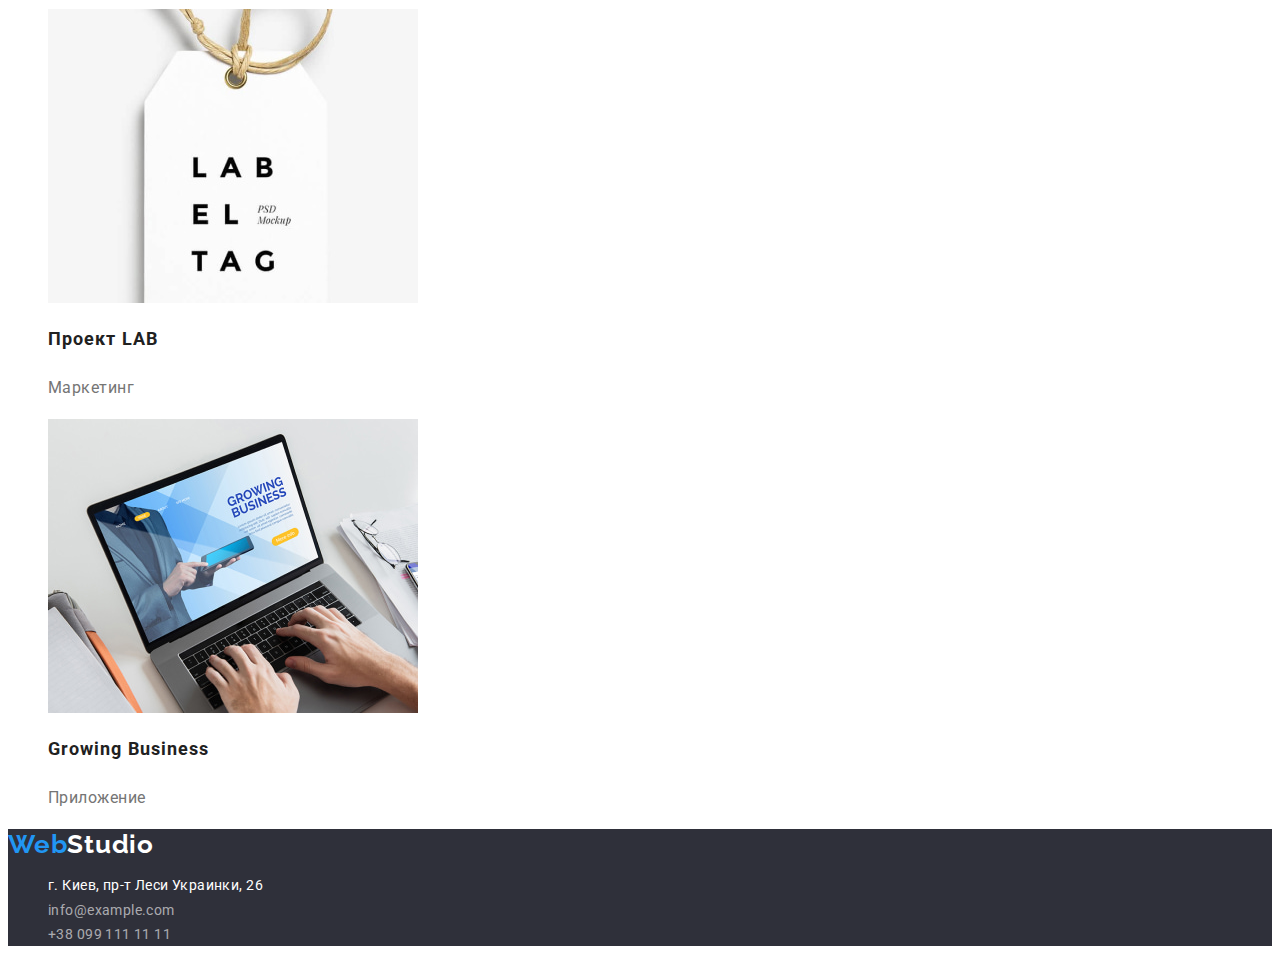
==== commit 5e93c59b: "корректировка стилей" ====
--- a/portfolio.html
+++ b/portfolio.html
@@ -1,5 +1,5 @@
 <!DOCTYPE html>
-<html lang="en">
+<html lang="ru">
 <head>
 	<meta charset="UTF-8">
 	<meta http-equiv="X-UA-Compatible" content="IE=edge">
@@ -34,7 +34,7 @@
 	<main>
 		<!-- Фильтр страницы "Портфолио" -->
 		<section class="portfolio">
-			<H1 class="portfolio-title">Портфолио</H1>
+			<h1 class="portfolio-title">Портфолио</H1>
 			<ul class="portfolio-list">
 				<li><button class="portfolio-btn" type="button">Все</button></li>
 				<li><button class="portfolio-btn" type="button">Веб-сайты</button></li>
--- a/css/styles.css
+++ b/css/styles.css
@@ -5,17 +5,21 @@
   /* Цвет Текста */
   --main-font-color: #212121;
   --secondary-font-color: #757575;
+  --sec-bg-font-color: #ffffff;
   /* Цвет фона */
   --main-bg-color: #ffffff;
   --secondary-bg-color: #2f303a;
   /* Цвет Выделения */
   --accent-color: #2196f3;
+  --hero-btn-accent: #188ce8;
 }
 
 body {
   font-family: var(--main-font);
   color: var(--main-font-color);
   background-color: var(--main-bg-color);
+  font-size: 14px;
+  letter-spacing: 0.03em;
 }
 /* Хедер */
 
@@ -26,7 +30,6 @@
   font-weight: bold;
   font-size: 26px;
   line-height: 1.19;
-  letter-spacing: 0.03em;
   color: #000000;
 }
 .header-logo {
@@ -46,7 +49,7 @@
   font-size: 14px;
   line-height: 1.14;
   letter-spacing: 0.02em;
-  color: #212121;
+  color: var(--main-font-color);
   text-decoration: none;
 }
 .nav-link-txt:focus,
@@ -62,7 +65,6 @@
 .header-phone {
   font-family: var(--main-font);
   font-weight: 500;
-  font-size: 14px;
   line-height: 1.14;
   letter-spacing: 0.02em;
   color: var(--secondary-font-color);
@@ -86,7 +88,7 @@
   text-align: center;
   letter-spacing: 0.06em;
   text-transform: uppercase;
-  color: #ffffff;
+  color: var(--sec-bg-font-color);
 }
 .hero-btn {
   font-family: var(--main-font);
@@ -98,13 +100,13 @@
   align-items: center;
   text-align: center;
   letter-spacing: 0.06em;
-  color: #ffffff;
+  color: var(--sec-bg-font-color);
   background-color: var(--accent-color);
   cursor: pointer;
 }
 .hero-btn:hover,
 .hero-btn:focus {
-  background-color: #188ce8;
+  background-color: var(--hero-btn-accent);
 }
 
 /* Наши особенности */
@@ -112,16 +114,13 @@
   list-style-type: none;
 }
 .features-caption {
-  font-weight: bold;
   font-size: 14px;
+  font-weight: bold;
   line-height: 1.14;
-  letter-spacing: 0.03em;
   text-transform: uppercase;
 }
 .features-text {
-  font-size: 14px;
   line-height: 1.71;
-  letter-spacing: 0.03em;
   color: var(--secondary-font-color);
 }
 /* Чем мы занимаемся */
@@ -143,7 +142,6 @@
   font-weight: 500;
   font-size: 16px;
   line-height: 1.19;
-  letter-spacing: 0.03em;
 }
 .team-card-txt {
   font-size: 16px;
@@ -169,7 +167,7 @@
   text-decoration: none;
 }
 .footer-logo-sec {
-  color: #ffffff;
+  color: var(--sec-bg-font-color);
 }
 .address-item {
   list-style-type: none;
@@ -177,17 +175,15 @@
 .address-link {
   font-family: var(--main-font);
   font-style: normal;
-  font-size: 14px;
   line-height: 1.71;
   letter-spacing: 0.03em;
-  color: #ffffff;
+  color: var(--sec-bg-font-color);
   text-decoration: none;
 }
 .address-mail,
 .address-phone {
   font-family: var(--main-font);
   font-style: normal;
-  font-size: 14px;
   line-height: 24px;
   letter-spacing: 0.03em;
   color: rgba(255, 255, 255, 0.6);
@@ -214,7 +210,7 @@
   line-height: 1.62;
   text-align: center;
   letter-spacing: 0.03em;
-  color: #212121;
+  color: var(--main-font-color);
 }
 .portfolio-btn:hover,
 .portfolio-btn:focus {
@@ -230,13 +226,13 @@
   font-size: 18px;
   line-height: 2;
   letter-spacing: 0.06em;
-  color: #212121;
+  color: var(--main-font-color);
 }
 .portfolio-item-name {
   font-size: 16px;
   line-height: 1.88;
   letter-spacing: 0.03em;
-  color: #757575;
+  color: var(--secondary-font-color);
 }
 /* Скрытие логических заголовков */
 .features-title,
